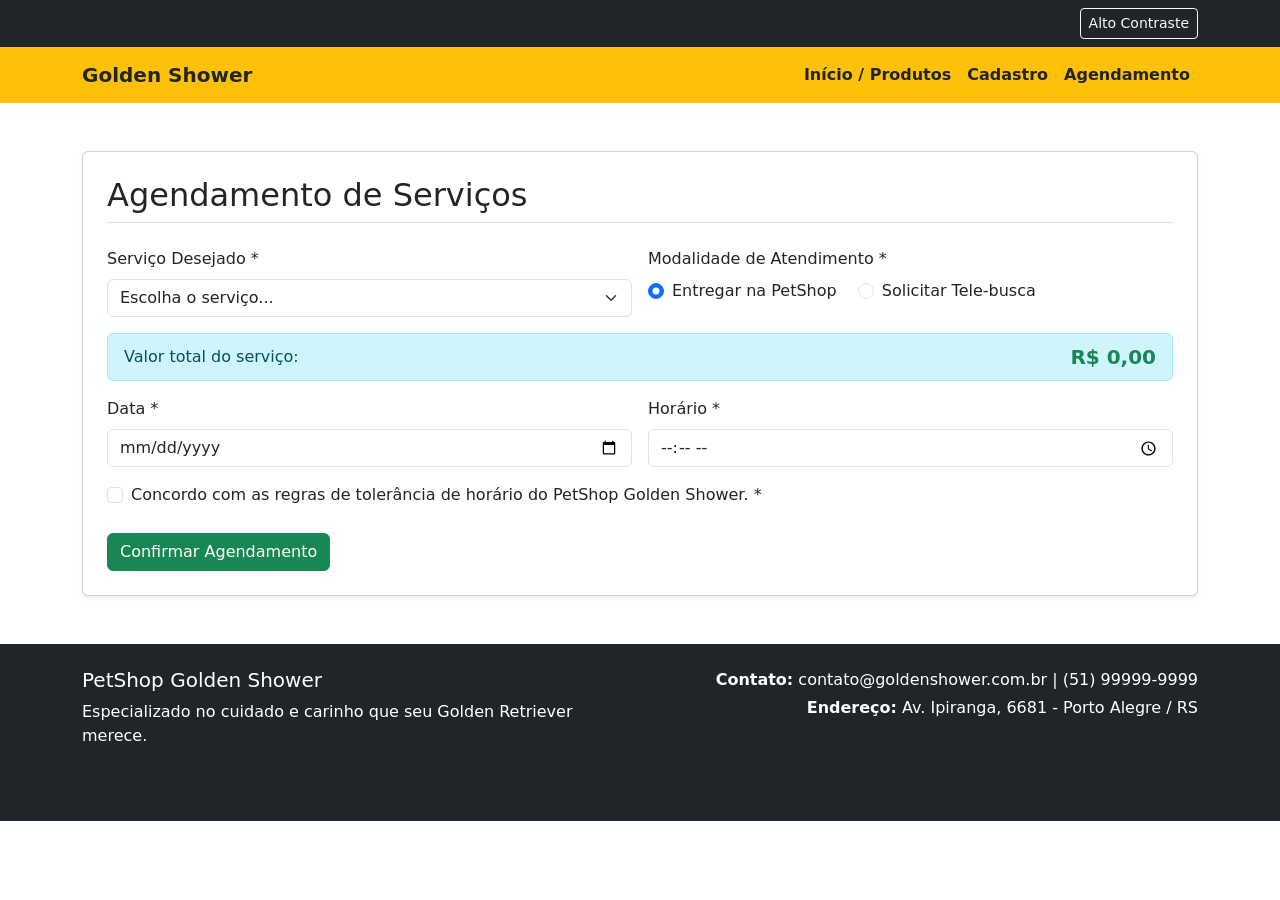
==== agendamento.html @ 1a7dde44 "Rename Agendamento.html to agendamento.html" ====
<!DOCTYPE html>
<html lang="pt-BR">
<head>
    <meta charset="UTF-8">
    <meta name="viewport" content="width=device-width, initial-scale=1.0">
    <title>Agendamento - PetShop Golden Shower</title>
    <link href="https://cdn.jsdelivr.net/npm/bootstrap@5.3.0/dist/css/bootstrap.min.css" rel="stylesheet">
    <link rel="stylesheet" href="css/style.css">
</head>
<body>

    <header class="bg-dark text-white p-2">
        <div class="container d-flex justify-content-between align-items-center">
            <span id="saudacao-temporal" class="fw-bold"></span>
            <button id="btn-contraste" class="btn btn-outline-light btn-sm" aria-label="Alternar Modo de Alto Contraste">Alto Contraste</button>
        </div>
    </header>

    <nav class="navbar navbar-expand-lg navbar-dark bg-warning sticky-top">
        <div class="container">
            <a class="navbar-brand text-dark fw-bold" href="index.html">Golden Shower</a>
            <button class="navbar-toggler" type="button" data-bs-toggle="collapse" data-bs-target="#navbarNav" aria-controls="navbarNav" aria-expanded="false" aria-label="Alternar navegação">
                <span class="navbar-toggler-icon"></span>
            </button>
            <div class="collapse navbar-collapse" id="navbarNav">
                <ul class="navbar-nav ms-auto fw-semibold">
                    <li class="nav-item"><a class="nav-link text-dark" href="index.html">Início / Produtos</a></li>
                    <li class="nav-item"><a class="nav-link text-dark fw-bold" href="cadastro.html">Cadastro</a></li>
                    <li class="nav-item"><a class="nav-link text-dark fw-bold active" href="agendamento.html">Agendamento</a></li>
                </ul>
            </div>
        </div>
    </nav>

    <main class="container my-5">
        <section id="agendamento" class="card p-4 shadow-sm">
            <h2 class="card-title mb-4 border-bottom pb-2">Agendamento de Serviços</h2>
            <form id="form-agendamento">
                <div class="row g-3">
                    <div class="col-md-6">
                        <label for="selectServico" class="form-label">Serviço Desejado *</label>
                        <select class="form-select" id="selectServico" required>
                            <option value="" selected disabled>Escolha o serviço...</option>
                            <option value="Banho e Tosa Simples">Banho e Tosa Simples</option>
                            <option value="Banho e Tosa Completo">Banho e Tosa Completo</option>
                        </select>
                    </div>

                    <div class="col-md-6">
                        <label class="form-label d-block">Modalidade de Atendimento *</label>
                        <div class="form-check form-check-inline">
                            <input class="form-check-input" type="radio" name="modalidade" id="modEntrega" value="Sem Tele-busca" checked>
                            <label class="form-check-label" for="modEntrega">Entregar na PetShop</label>
                        </div>
                        <div class="form-check form-check-inline">
                            <input class="form-check-input" type="radio" name="modalidade" id="modTele" value="Com Tele-busca">
                            <label class="form-check-label" for="modTele">Solicitar Tele-busca</label>
                        </div>
                    </div>

                    <div class="col-12">
                        <div class="alert alert-info d-flex justify-content-between align-items-center py-2 px-3 mb-0" role="alert">
                            <span>Valor total do serviço:</span>
                            <span id="valorServico" class="fw-bold fs-5 text-success">R$ 0,00</span>
                        </div>
                    </div>

                    <div class="col-md-6">
                        <label for="dataAgendamento" class="form-label">Data *</label>
                        <input type="date" class="form-control" id="dataAgendamento" required>
                    </div>
                    <div class="col-md-6">
                        <label for="horaAgendamento" class="form-label">Horário *</label>
                        <input type="time" class="form-control" id="horaAgendamento" required>
                    </div>

                    <div class="col-12">
                        <div class="form-check">
                            <input class="form-check-input" type="checkbox" id="aceitaTermos" required>
                            <label class="form-check-label" for="aceitaTermos">
                                Concordo com as regras de tolerância de horário do PetShop Golden Shower. *
                            </label>
                        </div>
                    </div>
                </div>

                <button type="submit" class="btn btn-success mt-4">Confirmar Agendamento</button>
            </form>
        </section>
    </main>

    <footer class="bg-dark text-white pt-4 pb-3">
        <div class="container text-center text-md-start">
            <div class="row">
                <div class="col-md-6 mb-3">
                    <h5>PetShop Golden Shower</h5>
                    <p class="mb-1">Especializado no cuidado e carinho que seu Golden Retriever merece.</p>
                    <p class="small text-muted">&copy; 2026 PetShop Golden Shower. Todos os direitos reservados.</p>
                </div>
                <div class="col-md-6 mb-3 text-md-end">
                    <p class="mb-1"><strong>Contato:</strong> contato@goldenshower.com.br | (51) 99999-9999</p>
                    <p class="mb-0"><strong>Endereço:</strong> Av. Ipiranga, 6681 - Porto Alegre / RS</p>
                </div>
            </div>
        </div>
    </footer>

    <script src="https://cdn.jsdelivr.net/npm/bootstrap@5.3.0/dist/js/bootstrap.bundle.min.js"></script>
    <script src="js/script.js"></script>
</body>
</html>
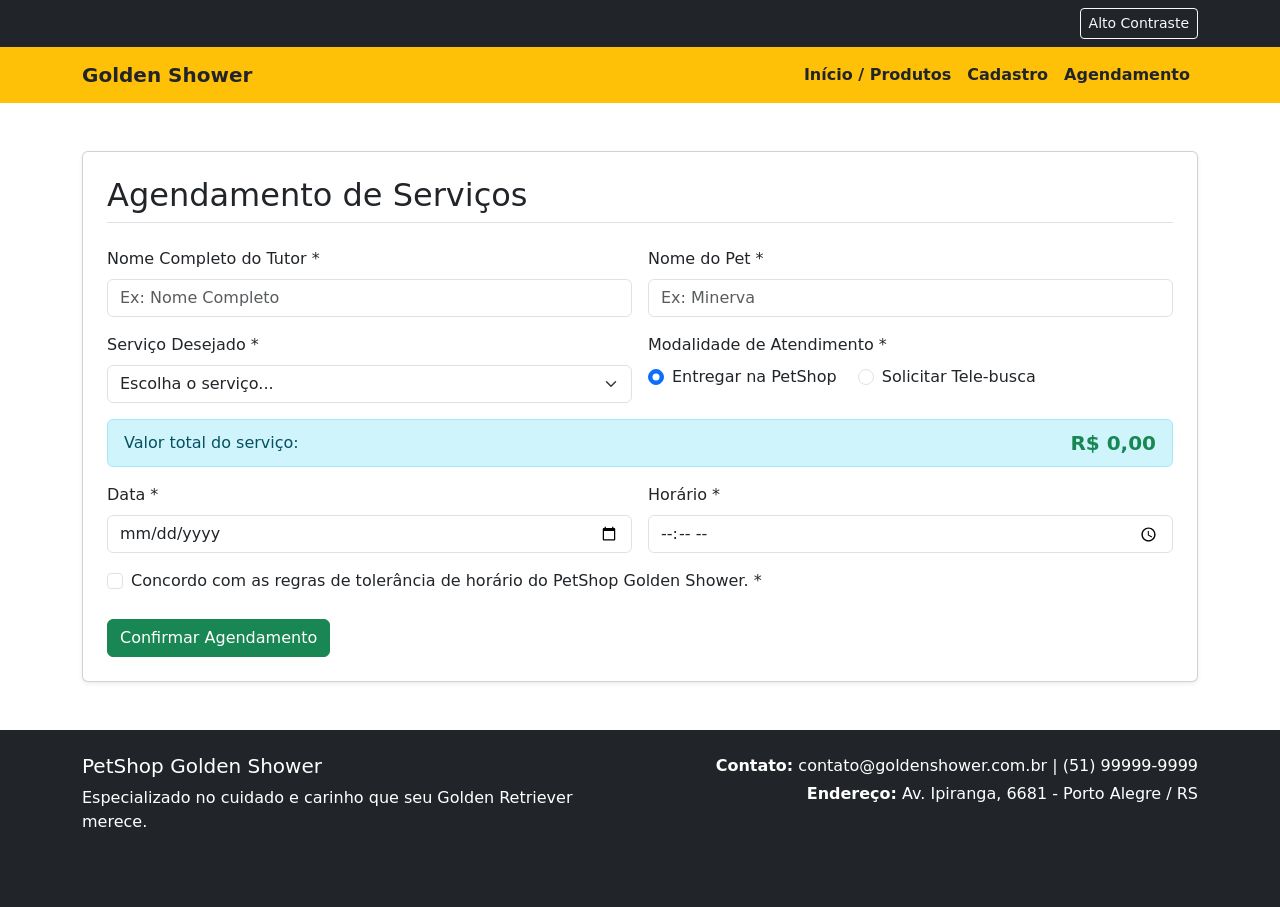
==== commit 3d67d420: "Update agendamento.html" ====
--- a/agendamento.html
+++ b/agendamento.html
@@ -35,8 +35,22 @@
     <main class="container my-5">
         <section id="agendamento" class="card p-4 shadow-sm">
             <h2 class="card-title mb-4 border-bottom pb-2">Agendamento de Serviços</h2>
-            <form id="form-agendamento">
+            
+            <!-- CONTÊINER ÚNICO PARA MENSAGENS -->
+            <div id="mensagem-feedback" class="d-none mb-3"></div>
+
+            <form id="form-agendamento" novalidate>
                 <div class="row g-3">
+                    <div class="col-md-6">
+                        <label for="nomeTutorAgendamento" class="form-label">Nome Completo do Tutor *</label>
+                        <input type="text" class="form-control" id="nomeTutorAgendamento" placeholder="Ex: Nome Completo" required>
+                    </div>
+
+                    <div class="col-md-6">
+                        <label for="nomePetAgendamento" class="form-label">Nome do Pet *</label>
+                        <input type="text" class="form-control" id="nomePetAgendamento" placeholder="Ex: Minerva" required>
+                    </div>
+
                     <div class="col-md-6">
                         <label for="selectServico" class="form-label">Serviço Desejado *</label>
                         <select class="form-select" id="selectServico" required>
@@ -107,5 +121,112 @@
 
     <script src="https://cdn.jsdelivr.net/npm/bootstrap@5.3.0/dist/js/bootstrap.bundle.min.js"></script>
     <script src="js/script.js"></script>
+
+    <script>
+        const selectServico = document.getElementById('selectServico');
+        const radiosModalidade = document.querySelectorAll('input[name="modalidade"]');
+        const valorServicoSpan = document.getElementById('valorServico');
+        const formAgendamento = document.getElementById('form-agendamento');
+        const feedbackDiv = document.getElementById('mensagem-feedback');
+        const inputData = document.getElementById('dataAgendamento');
+
+        // Bloqueia seleções de datas passadas no próprio calendário HTML5
+        const hojeISO = new Date().toISOString().split('T')[0];
+        inputData.setAttribute('min', hojeISO);
+
+        function calcularValor() {
+            let valorBase = 0;
+            const servico = selectServico.value;
+            const teleBusca = document.getElementById('modTele').checked;
+
+            if (servico === "Banho e Tosa Simples") valorBase = 110;
+            else if (servico === "Banho e Tosa Completo") valorBase = 150;
+
+            if (teleBusca && valorBase > 0) valorBase += 30;
+
+            valorServicoSpan.textContent = `R$ ${valorBase.toFixed(2).replace('.', ',')}`;
+        }
+
+        selectServico.addEventListener('change', calcularValor);
+        radiosModalidade.forEach(radio => radio.addEventListener('change', calcularValor));
+
+        formAgendamento.addEventListener('submit', function (event) {
+            // Impede recarregamento e cancela interferência de outros scripts JS
+            event.preventDefault();
+            event.stopImmediatePropagation();
+
+            // Reseta a caixa de feedback
+            feedbackDiv.className = 'd-none mb-3';
+            feedbackDiv.innerHTML = '';
+
+            const erros = [];
+            const nomeTutor = document.getElementById('nomeTutorAgendamento').value.trim();
+            const nomePet = document.getElementById('nomePetAgendamento').value.trim();
+            const servico = selectServico.value;
+            const data = inputData.value;
+            const hora = document.getElementById('horaAgendamento').value;
+            const termos = document.getElementById('aceitaTermos').checked;
+            const modalidadeSelecionada = document.querySelector('input[name="modalidade"]:checked').value;
+
+            // 1. PASSO: Valida campos não preenchidos
+            if (!nomeTutor) erros.push("Por favor, informe o <strong>Nome do Tutor</strong>.");
+            if (!nomePet) erros.push("Por favor, informe o <strong>Nome do Pet</strong>.");
+            if (!servico) erros.push("Por favor, selecione o <strong>Serviço Desejado</strong>.");
+            if (!data) {
+                erros.push("Por favor, informe a <strong>Data</strong> para o agendamento.");
+            } else if (data < hojeISO) {
+                erros.push("A <strong>Data do agendamento</strong> não pode ser anterior à data de hoje.");
+            }
+            if (!hora) erros.push("Por favor, informe o <strong>Horário</strong> desejado.");
+            if (!termos) erros.push("Você precisa concordar com as <strong>regras de tolerância de horário</strong>.");
+
+            // Se existirem erros de preenchimento ou data inválida, exibe a lista de erros
+            if (erros.length > 0) {
+                feedbackDiv.className = 'alert alert-danger mb-3';
+                feedbackDiv.innerHTML = `
+                    <h5 class="alert-heading fs-6 fw-bold mb-2">Por favor, corrija os seguintes itens:</h5>
+                    <ul class="mb-0 ps-3">
+                        ${erros.map(erro => `<li>${erro}</li>`).join('')}
+                    </ul>
+                `;
+                feedbackDiv.scrollIntoView({ behavior: 'smooth', block: 'center' });
+                return; // Impede avanço
+            }
+
+            // 2. PASSO: Verifica se existe o cadastro no LocalStorage
+            const cadastrosSalvos = JSON.parse(localStorage.getItem('cadastrosPetshop')) || [];
+            const cadastroEncontrado = cadastrosSalvos.some(cadastro => 
+                cadastro.nomeCliente.toLowerCase() === nomeTutor.toLowerCase() &&
+                cadastro.nomePet.toLowerCase() === nomePet.toLowerCase()
+            );
+
+            // Se não encontrou o cadastro, exibe o aviso vermelho e PARALISA
+            if (!cadastroEncontrado) {
+                feedbackDiv.className = 'alert alert-danger mb-3';
+                feedbackDiv.innerHTML = `
+                    <h5 class="alert-heading fs-6 fw-bold mb-1">Cadastro não localizado!</h5>
+                    <p class="mb-0">Não encontramos um cadastro ativo para o tutor <strong>"${nomeTutor}"</strong> e o pet <strong>"${nomePet}"</strong>. Por favor, faça o <a href="cadastro.html" class="alert-link">cadastro aqui</a> antes de agendar.</p>
+                `;
+                feedbackDiv.scrollIntoView({ behavior: 'smooth', block: 'center' });
+                return; // Impede confirmação
+            }
+
+            // 3. PASSO: Se tudo estiver correto, exibe a confirmação
+            feedbackDiv.className = 'alert alert-success mb-3';
+            feedbackDiv.innerHTML = `
+                <h5 class="alert-heading fs-6 fw-bold mb-1">📅 Agendamento confirmado com sucesso!</h5>
+                <p class="mb-0">
+                    Tutor: <strong>${nomeTutor}</strong> | Pet: <strong>${nomePet}</strong><br>
+                    Serviço: <strong>${servico}</strong> (${modalidadeSelecionada})<br>
+                    Data e Horário: <strong>${data.split('-').reverse().join('/')} às ${hora}</strong>.<br>
+                    Valor Total: <strong>${valorServicoSpan.textContent}</strong>.
+                </p>
+            `;
+
+            formAgendamento.reset();
+            valorServicoSpan.textContent = "R$ 0,00";
+            feedbackDiv.scrollIntoView({ behavior: 'smooth', block: 'center' });
+        });
+    </script>
 </body>
 </html>
